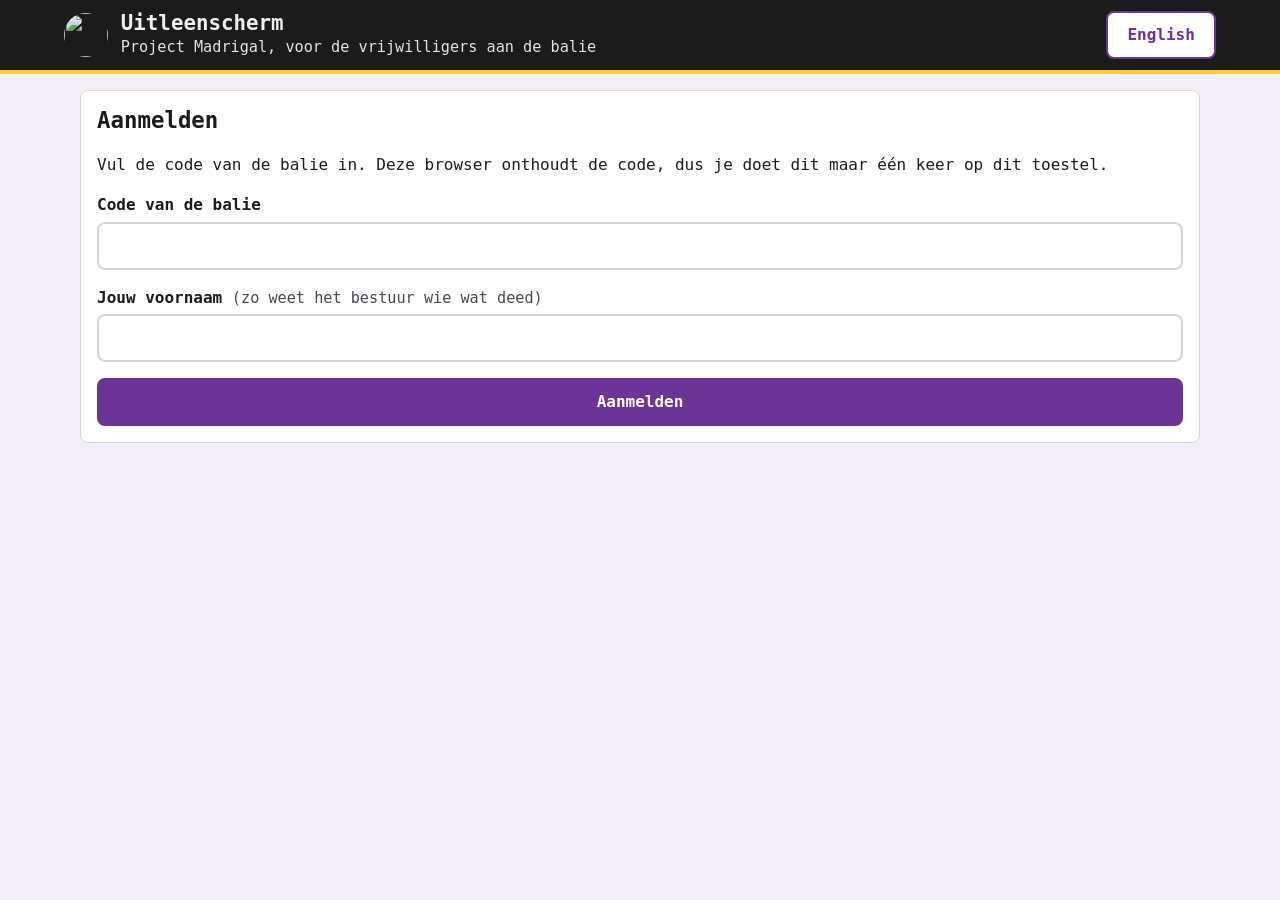
==== balie.html @ 5d0dc8f8 "Beveiliging: blokkering na te veel foute codes, beveiligingsregel (Content-Security-Policy) op elke " ====
<!doctype html>
<html lang="nl">
<head>
  <meta charset="utf-8">
  <!-- Beveiliging: enkel scripts van deze site, GoatCounter en de barcodescanner (jsDelivr). Zie README.md, B3, bij een nieuwe bron. -->
  <meta http-equiv="Content-Security-Policy" content="default-src 'self'; script-src 'self' https://gc.zgo.at https://cdn.jsdelivr.net; style-src 'self' 'unsafe-inline'; img-src 'self' https: data: blob:; font-src 'self'; connect-src 'self' data: https://script.google.com https://script.googleusercontent.com https://*.goatcounter.com https://www.googleapis.com https://openlibrary.org https://covers.openlibrary.org https://archive.org; frame-src https://www.openstreetmap.org; media-src 'self' blob:; worker-src 'self'; object-src 'none'; base-uri 'self'; form-action 'self'">
  <meta name="viewport" content="width=device-width, initial-scale=1">
  <meta name="robots" content="noindex">
  <title>Uitleenscherm · Project Madrigal</title>
  <meta name="robots" content="noindex">
  <meta name="theme-color" content="#1b1b1c">
  <link rel="manifest" href="manifest.json">
  <link rel="icon" href="icons/icoon.svg" type="image/svg+xml">
  <link rel="stylesheet" href="styles.css">
</head>
<body>
  <a class="overslaan" href="#inhoud">Ga naar de inhoud</a>
  <header class="kop">
    <div class="kop-binnen">
      <img class="logo" src="assets/logo.svg" alt="" width="44" height="44">
      <div>
        <h1>Uitleenscherm</h1>
        <p class="ondertitel">Project Madrigal, voor de vrijwilligers aan de balie</p>
      </div>
    </div>
  </header>

  <main id="inhoud" tabindex="-1">
    <!-- Aanmelden -->
    <section id="aanmelden" class="blok" hidden aria-labelledby="aanmelden-titel">
      <h2 id="aanmelden-titel">Aanmelden</h2>
      <p>Vul de code van de balie in. Deze browser onthoudt de code, dus je doet dit maar één keer op dit toestel.</p>
      <form id="aanmeldformulier" novalidate>
        <div class="veld">
          <label for="code">Code van de balie</label>
          <input type="password" id="code" autocomplete="off" required>
        </div>
        <div class="veld">
          <label for="wie">Jouw voornaam <span class="hulptekst">(zo weet het bestuur wie wat deed)</span></label>
          <input type="text" id="wie" autocomplete="given-name" maxlength="40" required>
        </div>
        <div id="aanmeld-melding" class="melding fout" role="alert" hidden></div>
        <button type="submit" class="knop breed">Aanmelden</button>
      </form>
    </section>

    <!-- Het uitleenscherm zelf -->
    <section id="app" hidden>
      <div class="bovenbalk">
        <p id="balie-info">Gegevens laden...</p>
        <div class="knoppen klein">
          <button type="button" class="knop tweede" id="vernieuw">Vernieuw</button>
          <button type="button" class="knop tweede" id="wissel">Andere vrijwilliger</button>
          <button type="button" class="knop tweede" id="afmelden">Afmelden</button>
        </div>
      </div>
      <div id="apart-lijst"></div>
      <div id="werkvlak"></div>
    </section>
  </main>

  <!-- Melding bij een overschreden grens -->
  <dialog id="grens-dialoog" aria-labelledby="grens-titel">
    <h2 id="grens-titel">Let op</h2>
    <ul id="grens-meldingen"></ul>
    <p>Wil je toch doorgaan? Schrijf dan kort waarom. Het bestuur ziet deze reden.</p>
    <div class="veld">
      <label for="grens-reden">Reden <span class="hulptekst">(verplicht)</span></label>
      <textarea id="grens-reden" maxlength="300"></textarea>
      <p id="grens-fout" class="melding fout" hidden>Vul een reden in om toch door te gaan.</p>
    </div>
    <div class="knoppen">
      <button type="button" class="knop tweede" id="grens-annuleren">Annuleren</button>
      <button type="button" class="knop" id="grens-doorgaan">Toch doorgaan</button>
    </div>
  </dialog>

  <script src="config.js"></script>
  <script src="api.js"></script>
  <script src="dom.js"></script>
  <script src="zoeken.js"></script>
  <script src="vertaal.js?v=14"></script>
  <script src="beheer.js?v=27"></script>
  <script src="vrijwilligers.js?v=5"></script>
  <script src="balie.js?v=10"></script>
</body>
</html>
---- styles.css ----
/*
 * styles.css
 * Vormgeving van de website, de catalogus, het uitleenscherm en het bestuursscherm,
 * in de huisstijl van Project Madrigal: geel, paars en donker, met Geist Mono.
 * Kleuren en lettertypes staan bovenaan als variabelen, voor de lichte en de
 * donkere modus. Wil je de stijl aanpassen? Begin hier.
 * Alle kleurcombinaties halen minstens WCAG AA (contrast 4,5:1 voor tekst).
 */
/* Geist (zonder schreef) voor lange teksten. Beide letters: SIL Open Font License, zie assets/fonts/OFL-Geist.txt. */
@font-face {
  font-family: "Geist";
  src: url("assets/fonts/Geist-Variable.woff2") format("woff2");
  font-weight: 100 900;
  font-display: swap;
}
@font-face {
  font-family: "Geist Mono";
  src: url("assets/fonts/GeistMono-Variable.ttf") format("truetype");
  font-weight: 100 900;
  font-display: swap;
}

:root {
  /* Huisstijl (zelfde in licht en donker) */
  --kleur-geel: #ffcd30;
  --kleur-paars: #6b3597;
  --kleur-paars-licht: #e7b0ff;
  --kleur-donker: #1b1b1c;
  --kleur-op-geel: #1b1b1c;
  --kleur-op-paars: #ffffff;
  --kleur-op-donker: #efeff1;

  /* Lichte modus */
  --kleur-achtergrond: #f3eef8; /* zacht lila, een tint van het Madrigal-paars */
  --kleur-sectie-donker: #1b1b1c; --kleur-sectie-lila: #fbfbfb;
  --kleur-geel-zacht: #fff1c2; --kleur-op-geel-zacht: #1b1b1c;
  --kleur-vlak: #ffffff;
  --kleur-tekst: #1b1b1c;
  --kleur-tekst-zacht: #4a4650;
  --kleur-rand: #d6d6d6;
  --kleur-accent: #6b3597;        /* paars, voor links en knoppen */
  --kleur-accent-donker: #471786;
  --kleur-accent-tekst: #ffffff;
  --kleur-focus: #9c59d1;

  /* Status: altijd samen met tekst, nooit enkel kleur */
  --kleur-ok: #1d6b38;            --kleur-ok-vlak: #e2f2e7;
  --kleur-let-op: #7a4f00;        --kleur-let-op-vlak: #fcefd3;
  --kleur-fout: #a1241a;          --kleur-fout-vlak: #fbe3df;
  --kleur-reservatie: #57368a;    --kleur-reservatie-vlak: #ece4f7;
  --kleur-neutraal: #4d4d4d;      --kleur-neutraal-vlak: #ececec;
  --kleur-aanrader: #5e4300;      --kleur-aanrader-vlak: #fff1c2;
  --kleur-lijst: #5a2c80;         --kleur-lijst-vlak: #efe2fa;
  --kleur-plaatshouder: linear-gradient(160deg, #e7b0ff, #c489dd);
  --kleur-plaatshouder-tekst: #2f0f52;

  /* Letters */
  --letter-tekst: "Geist Mono", ui-monospace, SFMono-Regular, Menlo, Consolas, monospace;
  --letter-kop: "Geist Mono", ui-monospace, SFMono-Regular, Menlo, Consolas, monospace;
  /* Lange teksten (beschrijvingen, nieuws, Over ons) lezen vlotter in een gewone letter. */
  --letter-lees: "Geist", system-ui, -apple-system, "Segoe UI", Roboto, sans-serif;
  --letter-grootte: 1rem;

  /* Maten */
  --ruimte: 1rem;
  --hoek: 8px;
  --knop-hoogte: 3rem;
  --breedte-max: 72rem;
  color-scheme: light;
}

/* Donkere modus: volgt het toestel, tenzij iemand zelf licht koos. */
@media (prefers-color-scheme: dark) {
  :root:not([data-theme="light"]) {
    --kleur-achtergrond: #221e29; --kleur-vlak: #2d2836; --kleur-sectie-donker: #111112; --kleur-sectie-lila: #2a2135; --kleur-geel-zacht: #3a3118; --kleur-op-geel-zacht: #efeff1; --kleur-tekst: #efeff1; --kleur-tekst-zacht: #c4c1cc;
    --kleur-rand: #45434a; --kleur-accent: #ffcd30; --kleur-accent-donker: #fdb416; --kleur-accent-tekst: #1b1b1c;
    --kleur-focus: #e7b0ff;
    --kleur-ok: #8fe0ad; --kleur-ok-vlak: #173322; --kleur-let-op: #ffd27a; --kleur-let-op-vlak: #3a2e10;
    --kleur-fout: #ffa59a; --kleur-fout-vlak: #401a16; --kleur-reservatie: #dcbcff; --kleur-reservatie-vlak: #2e2140;
    --kleur-neutraal: #d2d2d2; --kleur-neutraal-vlak: #333335; --kleur-aanrader: #ffd76a; --kleur-aanrader-vlak: #3a3010; --kleur-lijst: #e7b0ff; --kleur-lijst-vlak: #34243f;
    --kleur-plaatshouder: linear-gradient(160deg, #443c5a, #241f31); --kleur-plaatshouder-tekst: #e7b0ff;
    color-scheme: dark;
  }
}
:root[data-theme="dark"] {
  --kleur-achtergrond: #221e29; --kleur-vlak: #2d2836; --kleur-sectie-donker: #111112; --kleur-sectie-lila: #2a2135; --kleur-geel-zacht: #3a3118; --kleur-op-geel-zacht: #efeff1; --kleur-tekst: #efeff1; --kleur-tekst-zacht: #c4c1cc;
  --kleur-rand: #45434a; --kleur-accent: #ffcd30; --kleur-accent-donker: #fdb416; --kleur-accent-tekst: #1b1b1c;
  --kleur-focus: #e7b0ff;
  --kleur-ok: #8fe0ad; --kleur-ok-vlak: #173322; --kleur-let-op: #ffd27a; --kleur-let-op-vlak: #3a2e10;
  --kleur-fout: #ffa59a; --kleur-fout-vlak: #401a16; --kleur-reservatie: #dcbcff; --kleur-reservatie-vlak: #2e2140;
  --kleur-neutraal: #d2d2d2; --kleur-neutraal-vlak: #333335; --kleur-aanrader: #ffd76a; --kleur-aanrader-vlak: #3a3010; --kleur-lijst: #e7b0ff; --kleur-lijst-vlak: #34243f;
  --kleur-plaatshouder: linear-gradient(160deg, #443c5a, #241f31); --kleur-plaatshouder-tekst: #e7b0ff;
  color-scheme: dark;
}

*, *::before, *::after { box-sizing: border-box; }

html { -webkit-text-size-adjust: 100%; }

body {
  margin: 0;
  background: var(--kleur-achtergrond);
  color: var(--kleur-tekst);
  font-family: var(--letter-tekst);
  font-size: var(--letter-grootte);
  line-height: 1.5;
}

h1, h2, h3 { font-family: var(--letter-kop); line-height: 1.2; }
h1 { font-size: 1.6rem; margin: 0; }
h2 { font-size: 1.4rem; }
h3 { font-size: 1.1rem; margin: 0; }

a { color: var(--kleur-accent); }
a:hover { color: var(--kleur-accent-donker); }

:focus-visible { outline: 3px solid var(--kleur-focus); outline-offset: 2px; }

.verborgen {
  position: absolute !important; width: 1px; height: 1px; padding: 0; margin: -1px;
  overflow: hidden; clip: rect(0, 0, 0, 0); white-space: nowrap; border: 0;
}

.overslaan { position: absolute; left: -999px; top: 0; background: var(--kleur-vlak); padding: .5rem 1rem; z-index: 10; }
.overslaan:focus { left: 1rem; }

/* ---------- Kop en voet ---------- */

.kop {
  background: var(--kleur-donker);
  color: var(--kleur-op-donker);
  padding: .7rem var(--ruimte);
  border-bottom: 4px solid var(--kleur-geel);
}
.kop-binnen { max-width: var(--breedte-max); margin: 0 auto; display: flex; align-items: center; gap: .8rem; }
.kop-binnen .taal-knop { margin-left: auto; flex-shrink: 0; }
.kop a { color: inherit; text-decoration: none; }
.kop .logo { width: 2.75rem; height: 2.75rem; flex: none; display: block; border-radius: 50%; }
.kop h1 { font-size: 1.3rem; }
.kop .ondertitel { margin: 0; font-size: .95rem; opacity: .95; }

main { max-width: var(--breedte-max); margin: 0 auto; padding: var(--ruimte); }

.voet {
  max-width: var(--breedte-max); margin: 2rem auto 0; padding: var(--ruimte);
  border-top: 1px solid var(--kleur-rand); color: var(--kleur-tekst-zacht); font-size: .95rem;
}

/* ---------- Blokken ---------- */

.blok {
  background: var(--kleur-vlak);
  border: 1px solid var(--kleur-rand);
  border-radius: var(--hoek);
  padding: var(--ruimte);
  margin-bottom: var(--ruimte);
}
.blok > :first-child { margin-top: 0; }
.blok > :last-child { margin-bottom: 0; }

details > summary { cursor: pointer; font-weight: 600; min-height: 2.75rem; display: flex; align-items: center; }
details > summary::marker { color: var(--kleur-accent); }

.melding { padding: .8rem 1rem; border-radius: var(--hoek); margin: 0 0 var(--ruimte); border-left: 6px solid; }
.melding.info { background: var(--kleur-reservatie-vlak); border-color: var(--kleur-reservatie); }
.melding.fout { background: var(--kleur-fout-vlak); border-color: var(--kleur-fout); color: var(--kleur-fout); }
.melding.ok { background: var(--kleur-ok-vlak); border-color: var(--kleur-ok); }
.melding.let-op { background: var(--kleur-let-op-vlak); border-color: var(--kleur-let-op); }

/* ---------- Formulieren en knoppen ---------- */

label { font-weight: 600; display: block; margin-bottom: .3rem; }
.hulptekst { font-weight: normal; color: var(--kleur-tekst-zacht); font-size: .95rem; }
.met-regels { white-space: pre-line; }
.originele-titel { margin: .1rem 0 .3rem; color: var(--kleur-tekst-zacht); font-size: .95rem; }
.cursief { font-style: italic; }
input.kort { max-width: 5rem; }
.checklist .vinkje { min-height: 2.75rem; }
.welkom .knoppen { margin-top: .5rem; }
.meer-opties { margin-top: .5rem; }
/* Pagina Bereikbaarheid en toegankelijkheid */
.toegankelijkheid { max-width: 46rem; }
.toegankelijkheid h2 { margin-top: 2rem; }
.toegankelijkheid h2:first-child { margin-top: 0; }
.toegankelijkheid figure { margin: 1rem 0; }
.toegankelijkheid img { max-width: 100%; max-height: 30rem; width: auto; height: auto; border-radius: var(--hoek); display: block; }
.toegankelijkheid figcaption { color: var(--kleur-tekst-zacht); font-size: .9rem; margin-top: .4rem; }
.voorbije-events { margin-top: 1rem; }
/* Een event kort: een eigen kaartje met de datum op een regel en de titel vet eronder, open te klikken. */
.event-kort { background: var(--kleur-vlak); color: var(--kleur-tekst); border-radius: var(--hoek); padding: .5rem 1rem; margin-top: .75rem; }
.event-kort > summary { display: grid; grid-template-columns: 1fr auto; column-gap: .75rem; align-items: center; font-weight: normal; padding: .25rem 0; }
.event-kort-datum { grid-column: 1; color: var(--kleur-tekst-zacht); font-size: .9rem; }
.event-kort-titel { grid-column: 1; font-weight: 700; font-size: 1.05rem; }
.event-kort > .nieuwskaart { background: transparent; margin: .25rem -1.2rem -.5rem; }
.event-kort > .nieuwskaart h3 { display: none; } /* de titel staat al in de regel erboven */
/* Een + om open te klikken, een − als het open staat. */
.event-kort > summary::after { content: "+"; grid-column: 2; grid-row: 1 / span 2; font-weight: 700; font-size: 1.3em; }
.voorbije-events > summary::after { content: "+"; margin-left: auto; font-weight: 700; font-size: 1.2em; padding-left: .5rem; }
.event-kort[open] > summary::after, .voorbije-events[open] > summary::after { content: "−"; }
.voorbije-events > .kaarten { margin-top: .75rem; }
.meer-opties summary { cursor: pointer; min-height: 2.75rem; display: flex; align-items: center; }
.knop.gevaar { color: var(--kleur-fout); border-color: var(--kleur-fout); }
.briefje { border-left: .35rem solid var(--kleur-accent); }
.briefje-nieuw { margin-top: var(--ruimte); }
.briefje-nieuw summary { cursor: pointer; font-weight: 600; min-height: 2.75rem; display: flex; align-items: center; }

input[type="search"], input[type="text"], input[type="tel"], input[type="email"], input[type="number"], input[type="password"], input[type="date"], input[type="url"], select, textarea {
  width: 100%;
  min-height: var(--knop-hoogte);
  padding: .55rem .75rem;
  font: inherit;
  color: var(--kleur-tekst);
  background: var(--kleur-vlak);
  border: 2px solid var(--kleur-rand);
  border-radius: 8px;
}
input:focus, select:focus, textarea:focus { border-color: var(--kleur-focus); }
textarea { min-height: 6rem; }

.veld { margin-bottom: var(--ruimte); }

.vinkje { display: flex; align-items: flex-start; gap: .6rem; font-weight: normal; min-height: 2.75rem; padding-top: .4rem; }
.vinkje input { width: 1.5rem; height: 1.5rem; flex: none; margin: 0; accent-color: var(--kleur-accent); }

.keuzes { display: flex; flex-wrap: wrap; gap: .5rem; border: 0; padding: 0; margin: 0 0 var(--ruimte); }
.keuzes legend { font-weight: 600; margin-bottom: .3rem; padding: 0; }
.keuzes label {
  display: inline-flex; align-items: center; gap: .5rem; margin: 0;
  min-height: var(--knop-hoogte); padding: .4rem 1rem; border: 2px solid var(--kleur-rand);
  border-radius: 8px; background: var(--kleur-vlak); font-weight: 600; cursor: pointer;
}
.keuzes input { width: 1.3rem; height: 1.3rem; accent-color: var(--kleur-accent); }
.keuzes label:has(input:checked) { border-color: var(--kleur-accent); background: var(--kleur-aanrader-vlak); }

.knop {
  display: inline-flex; align-items: center; justify-content: center; gap: .5rem;
  min-height: var(--knop-hoogte); padding: .55rem 1.2rem;
  font: inherit; font-weight: 600; text-decoration: none; text-align: center;
  color: var(--kleur-accent-tekst); background: var(--kleur-accent);
  border: 2px solid var(--kleur-accent); border-radius: 8px; cursor: pointer;
}
.knop:hover { background: var(--kleur-accent-donker); color: var(--kleur-accent-tekst); }
.knop[disabled] { opacity: .55; cursor: not-allowed; }
.knop.tweede { background: var(--kleur-vlak); color: var(--kleur-accent); }
.knop.tweede:hover { background: var(--kleur-aanrader-vlak); color: var(--kleur-accent-donker); }
.knop.gevaar { background: var(--kleur-fout); border-color: var(--kleur-fout); }
/* Een tweede knop die iets wist: rode rand en rode tekst op het gewone vlak (anders paarse tekst op rood). */
.knop.tweede.gevaar { background: var(--kleur-vlak); color: var(--kleur-fout); border-color: var(--kleur-fout); }
.knop.tweede.gevaar:hover { background: var(--kleur-fout-vlak); color: var(--kleur-fout); }
.knop.breed { width: 100%; }
.knoppen { display: flex; flex-wrap: wrap; gap: .6rem; margin-top: var(--ruimte); }

/* ---------- Labels (status, aanrader, onderwerp) ---------- */

.labels { display: flex; flex-wrap: wrap; gap: .35rem; margin: .5rem 0 0; padding: 0; list-style: none; }
.label {
  display: inline-flex; align-items: center; gap: .3rem;
  padding: .15rem .55rem; border-radius: 999px; font-size: .9rem; font-weight: 600;
  border: 1px solid currentColor;
}
.label::before { font-weight: bold; }
.status-beschikbaar, .status-optijd { color: var(--kleur-ok); background: var(--kleur-ok-vlak); }
.status-beschikbaar::before, .status-optijd::before { content: "✓"; }
.status-uitgeleend, .status-binnenkort { color: var(--kleur-let-op); background: var(--kleur-let-op-vlak); }
.status-uitgeleend::before { content: "↗"; }
.status-binnenkort::before { content: "⏳"; }
.status-telaat { color: var(--kleur-fout); background: var(--kleur-fout-vlak); }
.status-telaat::before { content: "!"; }
.status-gereserveerd, .status-verlengd { color: var(--kleur-reservatie); background: var(--kleur-reservatie-vlak); }
.status-gereserveerd::before { content: "⧗"; }
.status-verlengd::before { content: "↻"; }
.status-gesloten { color: var(--kleur-tekst-zacht); background: var(--kleur-neutraal-vlak); }
.status-gesloten::before { content: "✕"; }
.status-anders { color: var(--kleur-let-op); background: var(--kleur-let-op-vlak); }
.status-anders::before { content: "≠"; }
/* Titels en auteurs nakijken: de woorden die verschillen. Onderlijnd én gekleurd, niet enkel kleur. */
mark { background: var(--kleur-let-op-vlak); color: var(--kleur-tekst); text-decoration: underline; text-underline-offset: 2px; }
.status-tip { color: var(--kleur-aanrader); background: var(--kleur-aanrader-vlak); }
.status-tip::before { content: "★"; }
.rooster-avond { border-left: 6px solid var(--kleur-paars); }
.rooster-avond.dicht { border-left-color: var(--kleur-rand); opacity: .85; }
.rooster-avond p { margin: .2rem 0; }
.status-niet_uitleenbaar { color: var(--kleur-neutraal); background: var(--kleur-neutraal-vlak); }
.status-niet_uitleenbaar::before { content: "–"; }
.label-aanrader { color: var(--kleur-aanrader); background: var(--kleur-aanrader-vlak); }
.label-aanrader::before { content: "★"; }
.label-gevoelig { color: var(--kleur-let-op); background: var(--kleur-let-op-vlak); }
.label-gevoelig::before { content: "⚠"; }
.status-verloren { color: var(--kleur-fout); background: var(--kleur-fout-vlak); }
.status-verloren::before { content: "?"; }
.label-leeslijst { color: var(--kleur-lijst); background: var(--kleur-lijst-vlak); }
.label-leeslijst::before { content: "☰"; }
.label-onderwerp { color: var(--kleur-tekst-zacht); background: var(--kleur-vlak); border-color: var(--kleur-rand); font-weight: normal; }
/* Categorieën en trefwoorden bij een boek, zoals op de oude website: een categorie in geel, een thema of trefwoord in paars. */
.label-onderwerp.categorie { color: #1B1B1C; background: #FFCD30; border-color: #FFCD30; }
.label-onderwerp.thema { color: #FFFFFF; background: #6B3597; border-color: #6B3597; }
/* De vaste thema's van de website (Fictie, Gender, ...): donker met geel, de derde kleur van de huisstijl. */
.label-onderwerp.vast { color: #FFCD30; background: #1B1B1C; border-color: #FFCD30; }
.label-trigger { color: var(--kleur-tekst); background: var(--kleur-let-op-vlak); border-color: var(--kleur-rand); font-weight: normal; }
.triggers summary { cursor: pointer; font-weight: bold; padding: 0.25rem 0; }
.triggers summary { list-style: none; }
.triggers summary::-webkit-details-marker { display: none; }
.triggers summary::before { content: "▸\00a0"; }
.triggers[open] summary::before { content: "▾\00a0"; }
.triggers summary:focus-visible { outline: 3px solid var(--kleur-focus); outline-offset: 2px; }
.triggers ul { margin-top: 0.5rem; }
.label-onderwerp.categorie:hover, .label-onderwerp.thema:hover, .label-onderwerp.vast:hover { text-decoration-thickness: 2px; }


/* ---------- Catalogus ---------- */

.zoekbalk { display: grid; gap: var(--ruimte); }
.zoekveld input { font-size: 1.15rem; }

.filterraster { display: grid; gap: .8rem; grid-template-columns: 1fr; margin-top: .6rem; }
.filterraster .veld { margin: 0; }

.lijstkop { display: flex; flex-wrap: wrap; gap: .6rem 1rem; align-items: end; justify-content: space-between; margin: var(--ruimte) 0; }
.lijstkop p { margin: 0; font-weight: 600; }
.lijstkop .veld { margin: 0; min-width: 12rem; }

.boekenlijst { list-style: none; margin: 0; padding: 0; display: grid; gap: .8rem; grid-template-columns: 1fr; }
.boek {
  position: relative; display: grid; grid-template-columns: 4.5rem 1fr; gap: .9rem;
  background: var(--kleur-vlak); border: 1px solid var(--kleur-rand); border-radius: var(--hoek); padding: .8rem;
}
.boek:hover { border-color: var(--kleur-accent); }
.boek:focus-within { outline: 3px solid var(--kleur-focus); outline-offset: 2px; }
.boek .boek-titel { font-size: 1.1rem; margin: 0; }
.boek .boek-titel a { text-decoration: none; color: var(--kleur-tekst); }
.boek .boek-titel a:focus-visible { outline: none; }
/* De hele kaart is klikbaar via de titellink. */
.boek .boek-titel a::after { content: ""; position: absolute; inset: 0; border-radius: var(--hoek); }
.boek .auteur { margin: .15rem 0 0; color: var(--kleur-tekst-zacht); }
.boek .meta { margin: .15rem 0 0; font-size: .92rem; color: var(--kleur-tekst-zacht); }

.cover {
  /* height: auto: de hoogte volgt uit de breedte (2:3), ook als de cover breder getoond wordt dan de width in de HTML (bv. Lees ook). */
  width: 100%; height: auto; aspect-ratio: 2 / 3; border-radius: 4px; object-fit: cover;
  background: var(--kleur-neutraal-vlak); display: block;
}
/* Tijdelijke cover voor een boek zonder foto (zie plaatshouder in dom.js).
   De tekst schaalt mee met de breedte van de cover (cqw), klein in de lijst en groot op de detailpagina. */
.plaatshouder {
  width: 100%; aspect-ratio: 2 / 3; border-radius: 4px; container-type: inline-size;
  position: relative; overflow: hidden;
  background: #6b3597; color: #fff; font-family: var(--letter-kop); outline: 1px solid rgba(128, 128, 128, .3); outline-offset: -1px;
}
/* cqw werkt pas binnen de container, dus de opmaak zit op dit binnenste vlak */
.ph-vlak {
  position: absolute; inset: 0;
  display: flex; flex-direction: column; justify-content: center; gap: 6cqw;
  padding: 14cqw 10cqw 20cqw 17cqw; text-align: left;
  /* rug van het boek: een donkere streep links */
  box-shadow: inset 7cqw 0 0 rgba(0, 0, 0, .18), inset 8cqw 0 0 rgba(255, 255, 255, .12);
}
.ph-vlak::before { content: ""; position: absolute; left: 17cqw; right: 10cqw; top: 9cqw; border-top: max(1px, 1.2cqw) solid currentColor; opacity: .6; }
.ph-titel {
  font-size: 10cqw; font-weight: 700; line-height: 1.15; overflow-wrap: break-word;
  display: -webkit-box; -webkit-box-orient: vertical; -webkit-line-clamp: 5; overflow: hidden;
}
.ph-auteur { font-size: 8cqw; line-height: 1.2; opacity: .85; display: -webkit-box; -webkit-box-orient: vertical; -webkit-line-clamp: 2; overflow: hidden; }
.ph-merk { position: absolute; left: 17cqw; right: 10cqw; bottom: 7cqw; font-size: 6.5cqw; letter-spacing: .08em; text-transform: uppercase; border-top: max(1px, .8cqw) solid currentColor; padding-top: 3cqw; }
.ph-kleur-0 { background: #6b3597; color: #fff; }
.ph-kleur-1 { background: #1b1b1c; color: #ffcd30; }
.ph-kleur-2 { background: #c9a3ea; color: #2f0f52; }
.ph-kleur-3 { background: #2a6f73; color: #fff; }
.ph-kleur-4 { background: #f4a6c6; color: #3b0a24; }
.ph-kleur-5 { background: #9c3d2e; color: #fff; }
.ph-kleur-6 { background: #e8e1d3; color: #1b1b1c; }
.plaatshouder.zine { background: var(--kleur-geel); color: var(--kleur-op-geel); }

.paginas { display: flex; flex-wrap: wrap; justify-content: center; align-items: center; gap: .4rem; margin: var(--ruimte) 0; }
.paginas ul { display: flex; flex-wrap: wrap; gap: .3rem; list-style: none; margin: 0; padding: 0; align-items: center; }
.paginas a, .pagina-stap { display: inline-grid; place-items: center; min-width: 2.75rem; min-height: 2.75rem; padding: 0 .6rem; border: 2px solid var(--kleur-rand); border-radius: var(--hoek); text-decoration: none; color: var(--kleur-accent); background: var(--kleur-vlak); }
.paginas a:hover { background: var(--kleur-aanrader-vlak); }
.paginas a[aria-current="page"] { background: var(--kleur-paars); border-color: var(--kleur-paars); color: var(--kleur-op-paars); font-weight: 700; }
.pagina-stap.uit { color: var(--kleur-tekst-zacht); opacity: .5; }
@media (max-width: 30rem) { .pagina-woord { display: none; } }

.laden { text-align: center; padding: 2rem 0; color: var(--kleur-tekst-zacht); }

/* Detailpagina */
.detail { display: grid; gap: var(--ruimte); grid-template-columns: 1fr; }
.detail .cover, .detail .plaatshouder { max-width: 9rem; }
@media (min-width: 40rem) { .detail .cover, .detail .plaatshouder { max-width: 12rem; } }
.detail h1 { margin: 0; font-size: 1.4rem; }
.detail h2.klein, h2.klein { font-size: 1.1rem; }
.detail .auteur { font-size: 1.15rem; margin: .3rem 0 0; color: var(--kleur-tekst-zacht); }
.gegevens { display: grid; grid-template-columns: max-content 1fr; gap: .3rem 1rem; margin: var(--ruimte) 0; }
.gegevens dt { font-weight: 600; }
.gegevens dd { margin: 0; }
.detail-nav { display: flex; flex-wrap: wrap; align-items: center; justify-content: space-between; gap: .5rem; }
.bladeren { display: flex; flex-wrap: wrap; align-items: center; gap: .5rem; margin-bottom: .5rem; }
.terug { display: inline-flex; align-items: center; min-height: 2.75rem; margin-bottom: .5rem; font-weight: 600; }
.beschikbaarheid { font-size: 1.05rem; }

/* ---------- Uitleenscherm en bestuur ---------- */

.menu-raster { display: grid; grid-template-columns: 1fr 1fr; gap: .7rem; }
.menu-raster .knop { min-height: 5rem; font-size: 1.1rem; flex-direction: column; }
.menu-raster .knop span[aria-hidden] { font-size: 1.6rem; line-height: 1; }

.kaartlijst { list-style: none; margin: 0; padding: 0; display: grid; gap: .6rem; }
.kaart {
  background: var(--kleur-vlak); border: 1px solid var(--kleur-rand); border-radius: var(--hoek); padding: .8rem;
}
.kaart h3 { font-size: 1.05rem; }
.kaart p { margin: .25rem 0 0; }
.kaart.telaat { border-left: 6px solid var(--kleur-fout); }
/* Verkoopscherm: boeken als kaarten zoals op de website (zie verkoop.js). */
.verkoopkaart .knoppen { margin-top: .5rem; }
.verkoopkaart .beschrijving-kort { margin-top: .5rem; font-size: .92rem; }
.verkoopkaart .beschrijving-kort summary { cursor: pointer; color: var(--kleur-tekst-zacht); list-style: none; }
.verkoopkaart .beschrijving-kort summary::-webkit-details-marker { display: none; }
.verkoopkaart .beschrijving-kort summary::before { content: "▸ "; }
.verkoopkaart .beschrijving-kort[open] summary::before { content: "▾ "; }
.verkoopkaart .beschrijving-kort p { margin: .3rem 0 0; }
.boek.uitverkocht { border-left: 6px solid var(--kleur-fout); }
.kaart.binnenkort { border-left: 6px solid var(--kleur-let-op); }
.kaart.optijd { border-left: 6px solid var(--kleur-ok); }

.keuzeknop {
  width: 100%; text-align: left; justify-content: flex-start; flex-direction: column; align-items: flex-start;
  background: var(--kleur-vlak); color: var(--kleur-tekst); border-color: var(--kleur-rand); font-weight: normal;
}
.keuzeknop strong { font-weight: 700; }
.keuzeknop:hover { background: var(--kleur-aanrader-vlak); color: var(--kleur-tekst); }
.keuzeknop[aria-pressed="true"] { border-color: var(--kleur-accent); background: var(--kleur-aanrader-vlak); box-shadow: inset 0 0 0 2px var(--kleur-accent); }
.keuzeknop[disabled] { opacity: .7; }

.stap { border-top: 1px solid var(--kleur-rand); padding-top: var(--ruimte); margin-top: var(--ruimte); }
.stap:first-of-type { border-top: 0; padding-top: 0; margin-top: 0; }
.stap h3 { margin-bottom: .5rem; }
.gekozen { background: var(--kleur-ok-vlak); border: 2px solid var(--kleur-ok); border-radius: 8px; padding: .6rem .8rem; }

.groot-resultaat {
  text-align: center; padding: 1.5rem 1rem; border-radius: var(--hoek);
  background: var(--kleur-ok-vlak); border: 3px solid var(--kleur-ok);
}
.groot-resultaat .groot { font-family: var(--letter-kop); font-size: 1.9rem; font-weight: bold; margin: .3rem 0; }
.apart-leggen {
  text-align: center; padding: 1.2rem 1rem; border-radius: var(--hoek); margin-top: var(--ruimte);
  background: var(--kleur-reservatie-vlak); border: 3px solid var(--kleur-reservatie); color: var(--kleur-reservatie);
}
.apart-leggen .groot { font-size: 1.5rem; font-weight: bold; margin: .2rem 0; }

dialog {
  border: 0; border-radius: var(--hoek); padding: 1.2rem; max-width: 34rem; width: calc(100% - 2rem);
  box-shadow: 0 10px 40px rgba(0, 0, 0, .35); color: var(--kleur-tekst); background: var(--kleur-vlak);
}
dialog.snel-bewerken { max-width: 40rem; max-height: 90vh; overflow: auto; }
dialog::backdrop { background: rgba(30, 20, 10, .55); }
dialog h2 { margin-top: 0; }

.tabel-wrap { overflow-x: auto; }
table { border-collapse: collapse; width: 100%; background: var(--kleur-vlak); }
th, td { text-align: left; padding: .45rem .6rem; border-bottom: 1px solid var(--kleur-rand); vertical-align: top; }
th { font-weight: 700; }
td.getal, th.getal { text-align: right; }
.balk { display: inline-block; height: .8rem; background: var(--kleur-accent); border-radius: 3px; vertical-align: middle; margin-right: .4rem; }

.sectienav { display: grid; gap: .6rem; margin-bottom: var(--ruimte); }
.navgroep { display: grid; grid-template-columns: 7rem 1fr; gap: .4rem; align-items: start; padding-bottom: .6rem; border-bottom: 1px solid var(--kleur-rand); }
.navgroep:last-child { border-bottom: 0; padding-bottom: 0; }
.navgroep-kop { font-weight: 700; padding-top: .55rem; color: var(--kleur-tekst-zacht); text-transform: uppercase; font-size: .8rem; letter-spacing: .05em; }
.navgroep-knoppen { display: flex; flex-wrap: wrap; gap: .4rem; }
@media (max-width: 34rem) { .navgroep { grid-template-columns: 1fr; } .navgroep-kop { padding-top: 0; } }
.sectienav .knop { min-height: 2.6rem; padding: .3rem .8rem; font-size: .95rem; }
/* Op een gsm: één keuzelijst in plaats van alle knoppen van het menu. */
.sectiekeuze { display: none; margin: 0; }
@media (max-width: 40rem) {
  .sectiekeuze { display: block; }
  .sectienav .navgroep { display: none; }
}
/* Kleine covers in de lijsten van het bestuursscherm. */
.keuzeknop.met-mini { flex-direction: row; align-items: center; gap: .7rem; }
.mini-tekst { display: flex; flex-direction: column; align-items: flex-start; min-width: 0; }
.mini-cover { flex: none; width: 2.4rem; aspect-ratio: 2 / 3; border-radius: .2rem; background: var(--kleur-rand); overflow: hidden; }
.mini-cover img { width: 100%; height: 100%; object-fit: cover; display: block; }
.vinkje .mini-cover { width: 2rem; }
/* Vandaag en Logboek. */
.vandaag-getal { font-size: 1.5rem; }
.logboek { list-style: none; margin: 0 0 1rem; padding: 0; }
.logboek li { padding: .5rem 0; border-bottom: 1px solid var(--kleur-rand); overflow-wrap: anywhere; }
.logboek-tijd { font-variant-numeric: tabular-nums; color: var(--kleur-tekst-zacht); }

/* Aangemeld als ... met Vernieuw en Afmelden: een eigen balk, duidelijk los van de onderdelen eronder. */
.bovenbalk {
  display: flex; flex-wrap: wrap; gap: .5rem 1rem; align-items: center; justify-content: space-between;
  margin-bottom: calc(var(--ruimte) * 1.5); padding: .6rem .9rem;
  background: var(--kleur-vlak); border: 1px solid var(--kleur-rand); border-left: 6px solid var(--kleur-paars); border-radius: var(--hoek);
}
.bovenbalk p { margin: 0; }
.knoppen.klein { margin: 0; gap: .4rem; }
.knoppen.klein .knop { min-height: 2.6rem; padding: .3rem .8rem; font-size: .95rem; }

/* ---------- Website: kop en menu ---------- */

[data-taal] { display: none; }
html[lang="nl"] [data-taal="nl"], html[lang="en"] [data-taal="en"] { display: revert; }

.site-kop { background: var(--kleur-donker); color: var(--kleur-op-donker); position: sticky; top: 0; z-index: 20; }
.site-kop-binnen { max-width: var(--breedte-max); margin: 0 auto; padding: .5rem var(--ruimte); display: flex; align-items: center; flex-wrap: wrap; gap: .5rem 1rem; }
.merk { display: inline-flex; align-items: center; gap: .6rem; color: var(--kleur-op-donker); text-decoration: none; font-weight: 600; min-height: 3rem; }
.merk:hover { color: var(--kleur-geel); }
.merk img { width: 2.75rem; height: 2.75rem; border-radius: 50%; }
.merk-naam { background: #efeff1; color: #1b1b1c; padding: .1rem .5rem; transform: rotate(-2deg); box-shadow: 2px 2px 0 rgba(0, 0, 0, .4); }
.menuknop, .ikoonknop {
  display: inline-flex; align-items: center; justify-content: center; gap: .35rem;
  min-width: 3rem; min-height: 3rem; padding: .3rem .6rem; border: 0; border-radius: 8px;
  background: transparent; color: var(--kleur-op-donker); font: inherit; cursor: pointer;
}
.menuknop { margin-left: auto; color: var(--kleur-geel); }
.menuknop:hover, .ikoonknop:hover { background: rgba(255, 255, 255, .08); }
.menuknop svg, .ikoonknop svg { width: 1.5rem; height: 1.5rem; fill: none; stroke: currentColor; stroke-width: 2; stroke-linecap: round; stroke-linejoin: round; }
.hoofdmenu { display: none; width: 100%; }
.menu-open .hoofdmenu { display: block; }
.hoofdmenu ul { list-style: none; margin: 0; padding: 0; }
.hoofdmenu a {
  display: block; padding: .8rem .4rem; color: #c4c1cc; text-decoration: none;
  border-bottom: 1px solid #333335;
}
.hoofdmenu a:hover { color: var(--kleur-geel); }
.hoofdmenu a[aria-current="page"] { color: #ffffff; box-shadow: inset 4px 0 0 #9c59d1; padding-left: .8rem; }
.kopknoppen { display: flex; gap: .3rem; padding: .5rem 0; }

/* ---------- Website: secties ---------- */

.sectie { padding: 2.5rem var(--ruimte); }
.sectie > .binnen { max-width: 60rem; margin: 0 auto; }
.sectie h2 { margin-top: 0; font-size: 1.6rem; }
.sectie-paars { background: var(--kleur-paars); color: var(--kleur-op-paars); }
.sectie-geel { background: var(--kleur-geel-zacht); color: var(--kleur-op-geel-zacht); }
.sectie-donker { background: var(--kleur-sectie-donker); color: var(--kleur-op-donker); }
.sectie-lila { background: var(--kleur-sectie-lila); color: var(--kleur-tekst); }
/* Elke sectie is een volledig blok in een eigen kleur, zoals op de oude site:
   paars, donker, geel, licht, donker. */
.sectie-aanraders { background: var(--kleur-geel); color: var(--kleur-op-geel); }
.sectie-paars a, .sectie-donker a { color: var(--kleur-geel); }
.sectie-geel a { color: var(--kleur-op-geel-zacht); }
.sectie a.knop:not(.tweede) { color: var(--kleur-accent-tekst); }
.sectie-geel .knop.tweede { background: transparent; color: var(--kleur-op-geel-zacht); border-color: var(--kleur-op-geel-zacht); }
.sectie-licht { background: var(--kleur-achtergrond); }
main.website { max-width: none; padding: 0; }

.hero { text-align: center; padding: 3.5rem var(--ruimte); }
.hero-tekst { font-size: clamp(1.6rem, 6vw, 2.4rem); font-weight: 300; margin: 0 0 1.2rem; min-height: 1.3em; }
.hero-woord { font-weight: 700; }
.hero-woord::after { content: "|"; font-weight: 300; margin-left: .05em; animation: knipper 1s steps(1) infinite; }
@keyframes knipper { 50% { opacity: 0; } }
.hero-zoek { max-width: 32rem; margin: 0 auto; display: flex; gap: .4rem; }
.hero-zoek input { flex: 1; border: 0; background: #efeff1; color: #1b1b1c; }
.hero-zoek input::placeholder { color: #5b5858; }
.hero-zoek .knop { background: var(--kleur-geel); color: var(--kleur-op-geel); border-color: var(--kleur-geel); }

/* Kaarten staan in het midden: één bericht staat dus niet alleen links. */
.kaarten { display: flex; flex-wrap: wrap; justify-content: center; gap: 1rem; }
.kaarten > * { flex: 1 1 100%; max-width: 30rem; }
.kaarten > p { text-align: center; max-width: none; }
#nieuws-titel, #agenda-titel, #aanraders-titel, #faq-titel { text-align: center; }
/* Nieuws en agenda: twee kolommen op een groot scherm. Is er geen nieuws, dan neemt de agenda de hele breedte. */
.binnen.naast-elkaar { max-width: 72rem; display: grid; gap: 1.5rem; grid-template-columns: 1fr; align-items: start; }
.naast-elkaar .kaarten > * { max-width: none; }
.naast-elkaar .kolom { padding: 1.2rem; border-radius: var(--hoek); }
.kolom-geel { background: var(--kleur-geel-zacht); color: var(--kleur-op-geel-zacht); border: 2px solid var(--kleur-geel); }
.nieuwskaart { background: var(--kleur-vlak); color: var(--kleur-tekst); border-radius: var(--hoek); overflow: hidden; }
.nieuwskaart img { width: 100%; max-height: 22rem; object-fit: cover; display: block; }
.nieuwskaart .inhoud { padding: 1rem 1.2rem; }
.nieuwskaart h3 { font-size: 1.2rem; margin: 0 0 .3rem; }
.nieuwskaart .datum { color: var(--kleur-tekst-zacht); font-size: .9rem; margin: 0 0 .6rem; }
.nieuwskaart a { color: var(--kleur-accent); }
.tekstblok p, .detail .beschrijving { white-space: pre-line; }
.lees p, .tekstblok, .detail .beschrijving, #intro p { font-family: var(--letter-lees); font-size: 1.05rem; line-height: 1.65; }
.lees .knop { font-family: var(--letter-kop); font-size: 1rem; }

.aanraders { display: grid; gap: 1rem; grid-template-columns: repeat(auto-fill, minmax(9rem, 1fr)); list-style: none; margin: 0; padding: 0; }
.aanrader a { display: block; color: inherit; text-decoration: none; }
.aanrader a:hover .aanrader-titel { text-decoration: underline; }
.aanrader .cover, .aanrader .plaatshouder { box-shadow: 0 4px 12px rgba(0, 0, 0, .25); }
.aanrader-titel { display: block; font-weight: 700; margin-top: .5rem; font-size: .95rem; }
.aanrader-auteur { display: block; font-size: .85rem; }
.aanradergroep + .aanradergroep { margin-top: 2rem; }
.meer { margin: 1rem 0 0; font-weight: 700; }
.meer a::after { content: " →"; }
.knop.klein { min-height: 2.4rem; padding: .3rem .8rem; font-size: .9rem; }
.aanradergroep h3 { font-size: 1.15rem; margin: 0 0 .8rem; }
.aanradergroep h3.met-ster::before { content: "★ "; }
/* Wie het boek aanraadt: een opvallend label, ook op de gele achtergrond. */
.aanrader-label { display: inline-block; margin-top: .55rem; padding: .2rem .5rem; border-radius: .4rem; background: var(--kleur-paars); color: #fff; font-size: .8rem; font-weight: 700; line-height: 1.3; }
.aanrader-label::before { content: "★ "; }
.aanrader-label.nieuw { background: var(--kleur-donker, #1b1b1c); color: var(--kleur-geel, #ffcd30); }
.aanrader-label.nieuw::before { content: "✦ "; }

.faq details { border-bottom: 1px solid var(--kleur-rand); padding: .4rem 0; }
.faq summary { font-weight: 600; }
.faq details > div { padding: .3rem 0 .8rem; }

.contact { display: grid; gap: 1.5rem; grid-template-columns: 1fr; }
.contact iframe { width: 100%; min-height: 18rem; border: 0; border-radius: var(--hoek); }
.contact dl { margin: 0; }
.contact dt { font-weight: 700; margin-top: .8rem; }
.contact dd { margin: 0; }

.team { display: grid; gap: 1rem; grid-template-columns: repeat(auto-fill, minmax(11rem, 1fr)); list-style: none; padding: 0; }
.team li { background: var(--kleur-vlak); border: 1px solid var(--kleur-rand); border-radius: var(--hoek); padding: 1rem; text-align: center; }
.team img { width: 100%; aspect-ratio: 4 / 5; object-fit: cover; border-radius: 4px; display: block; }
.team .geen-foto { width: 100%; aspect-ratio: 4 / 5; border-radius: 4px; background: var(--kleur-plaatshouder); display: grid; place-items: center; color: var(--kleur-plaatshouder-tekst); font-size: 2.4rem; font-weight: 700; }
.team .naam { display: block; font-size: 1.2rem; margin-top: .6rem; }
.team .vnw { display: inline-block; background: var(--kleur-donker); color: var(--kleur-op-donker); padding: 0 .4rem; font-size: .85rem; }
/* Een cover kiezen en bijsnijden (dom.js, coverUitFoto): zo ziet de cover er ook uit op de website. */
.cover-voorbeeld { display: block; width: 10rem; aspect-ratio: 2 / 3; object-fit: cover; border-radius: 4px; border: 1px solid var(--kleur-rand); margin-top: .5rem; background: var(--kleur-neutraal-vlak); }
.cover-bijsnijder input[type="range"] { width: 100%; max-width: 20rem; accent-color: var(--kleur-accent); }
.team .rol { display: block; font-size: .9rem; color: var(--kleur-tekst-zacht); }
.duo { display: grid; gap: 1rem; grid-template-columns: 1fr; }
.duo figure { margin: 0; }
.duo img { width: 100%; display: block; border-radius: 4px; }
.duo figcaption { font-size: .85rem; color: var(--kleur-tekst-zacht); margin-top: .3rem; }
.paginakop { padding: 2rem var(--ruimte) 1rem; max-width: var(--breedte-max); margin: 0 auto; }
.paginakop h1 { font-size: clamp(1.6rem, 5vw, 2.2rem); margin: 0 0 .4rem; }

.site-voet { background: var(--kleur-paars); color: var(--kleur-op-paars); margin-top: 0; }
.site-voet-binnen { max-width: var(--breedte-max); margin: 0 auto; padding: 2rem var(--ruimte); }
.site-voet a { color: var(--kleur-geel); }
.site-voet p { margin: .3rem 0; }
.sociaal { display: inline-flex; align-items: center; gap: .5rem; min-height: 2.75rem; margin-top: .6rem; padding: .3rem 1rem .3rem .6rem; border: 2px solid var(--kleur-geel); border-radius: 999px; font-weight: 700; text-decoration: none; }
.sociaal:hover, .sociaal:focus-visible { background: var(--kleur-geel); color: var(--kleur-op-geel) !important; }
.sociaal svg { width: 1.4rem; height: 1.4rem; fill: none; stroke: currentColor; stroke-width: 2; stroke-linecap: round; stroke-linejoin: round; }

/* ---------- Grotere schermen ---------- */

@media (min-width: 40rem) {
  .kaarten > article { flex-basis: calc(50% - .5rem); }
  .naast-elkaar .kaarten > article { flex-basis: 100%; }
  .contact { grid-template-columns: 1fr 1fr; }
  .duo { grid-template-columns: 1fr 1fr; }
  .filterraster { grid-template-columns: repeat(2, 1fr); }
  .boekenlijst { grid-template-columns: repeat(2, 1fr); }
  .menu-raster { grid-template-columns: repeat(3, 1fr); }
  .detail { grid-template-columns: 12rem 1fr; }
}
@media (min-width: 66rem) {
  .menuknop { display: none; }
  /* Logo links, menu in het midden van de pagina, taal en donkere modus rechts. */
  .site-kop-binnen { display: grid; grid-template-columns: 1fr auto 1fr; }
  .hoofdmenu { display: grid !important; grid-column: 2 / 4; grid-template-columns: subgrid; width: auto; align-items: center; gap: 1rem; }
  .hoofdmenu ul { display: flex; justify-content: center; }
  .kopknoppen { justify-self: end; }
  .hoofdmenu a { border: 0; padding: 1rem 1rem; }
  .hoofdmenu a[aria-current="page"] { box-shadow: inset 0 -4px 0 #9c59d1; padding-left: 1rem; }
  .kopknoppen { padding: 0; }
}
@media (min-width: 64rem) {
  .binnen.naast-elkaar { grid-template-columns: repeat(auto-fit, minmax(0, 1fr)); }
  .filterraster { grid-template-columns: repeat(4, 1fr); }
  .boekenlijst { grid-template-columns: repeat(3, 1fr); }
}

@media (prefers-reduced-motion: reduce) {
  .hero-woord::after { animation: none; }
  * { transition: none !important; animation: none !important; scroll-behavior: auto !important; }
}

/* ---------- Afdrukken ---------- */

@media print {
  .kop, .voet, .site-kop, .site-voet, .geen-print { display: none !important; }
  body { background: #fff; font-size: 11pt; }
  .blok { border: 0; padding: 0; }
}

/* ---------- Formulieren in het bestuursscherm ---------- */

fieldset.blok { min-width: 0; margin: 0 0 var(--ruimte); }
fieldset.blok > legend { font-weight: 700; padding: 0 .3rem; }

/* ---------- Leeslijsten en Lees ook ---------- */
.leeslijsten { list-style: none; margin: 0; padding: 0; display: grid; gap: 1rem; grid-template-columns: repeat(auto-fill, minmax(16rem, 1fr)); }
.leeslijst h2 { margin-top: 0; }
.leeslijst-covers { display: flex; gap: .5rem; margin: .8rem 0; }
.leeslijst-covers .cover, .leeslijst-covers .plaatshouder { width: 4.5rem; height: 6.75rem; object-fit: cover; flex: none; }
.leeslijst-kop { border-left: 6px solid var(--kleur-lijst); }
.leeslijst-kop h2 { margin: .2rem 0 .5rem; }
.lees-ook { margin-top: 1.5rem; }
.lees-ook h2 { margin-top: 0; }
.vinklijst { list-style: none; margin: 0 0 1rem; padding: 0; }
.vinklijst li { border-bottom: 1px solid var(--kleur-rand); }
.knoppen.plakkend { position: sticky; bottom: 0; background: var(--kleur-vlak); padding: .6rem 0; margin: 0; z-index: 2; }
.groot-getal { margin: .5rem 0 0; }
.groot-getal strong { font-size: 2rem; }
.pf-volledig { text-align: center; margin-top: 1.5rem; }

/* ISBN scannen en het overzicht van een boek (bestuursscherm). */
.scan-dialoog { width: min(32rem, calc(100vw - 2rem)); }
.scan-video { width: 100%; max-height: 55vh; background: #000; border-radius: .4rem; display: block; }
.boek-overzicht summary { cursor: pointer; font-weight: 700; }
.boek-overzicht h3 { margin: 1rem 0 .3rem; font-size: 1rem; }

/* Bestuursscherm: grotere letters, uitleg per onderdeel, afdrukken van een lijst. */
html.groot-lettertype { font-size: 118.75%; }
.hulp { margin: 0 0 var(--ruimte); padding: .6rem .9rem; border: 1px solid var(--kleur-rand); border-radius: .4rem; background: var(--kleur-vlak); }
.hulp summary { cursor: pointer; font-weight: 700; }
.hulp p { margin: .5rem 0 0; }
.afdruk { display: none; }
@media print {
  body.druk-lijst > *:not(#afdruk) { display: none !important; }
  body.druk-lijst #afdruk { display: block; color: #000; background: #fff; }
  #afdruk table { width: 100%; border-collapse: collapse; font-size: 10pt; }
  #afdruk th, #afdruk td { border-bottom: 1px solid #999; padding: 3pt 4pt; text-align: left; }
}

/* Uitleenscherm: de knop terug naar het menu, in het midden. */
.knoppen.midden { justify-content: center; }
.menu-knop { min-width: min(100%, 18rem); font-size: 1.05rem; }
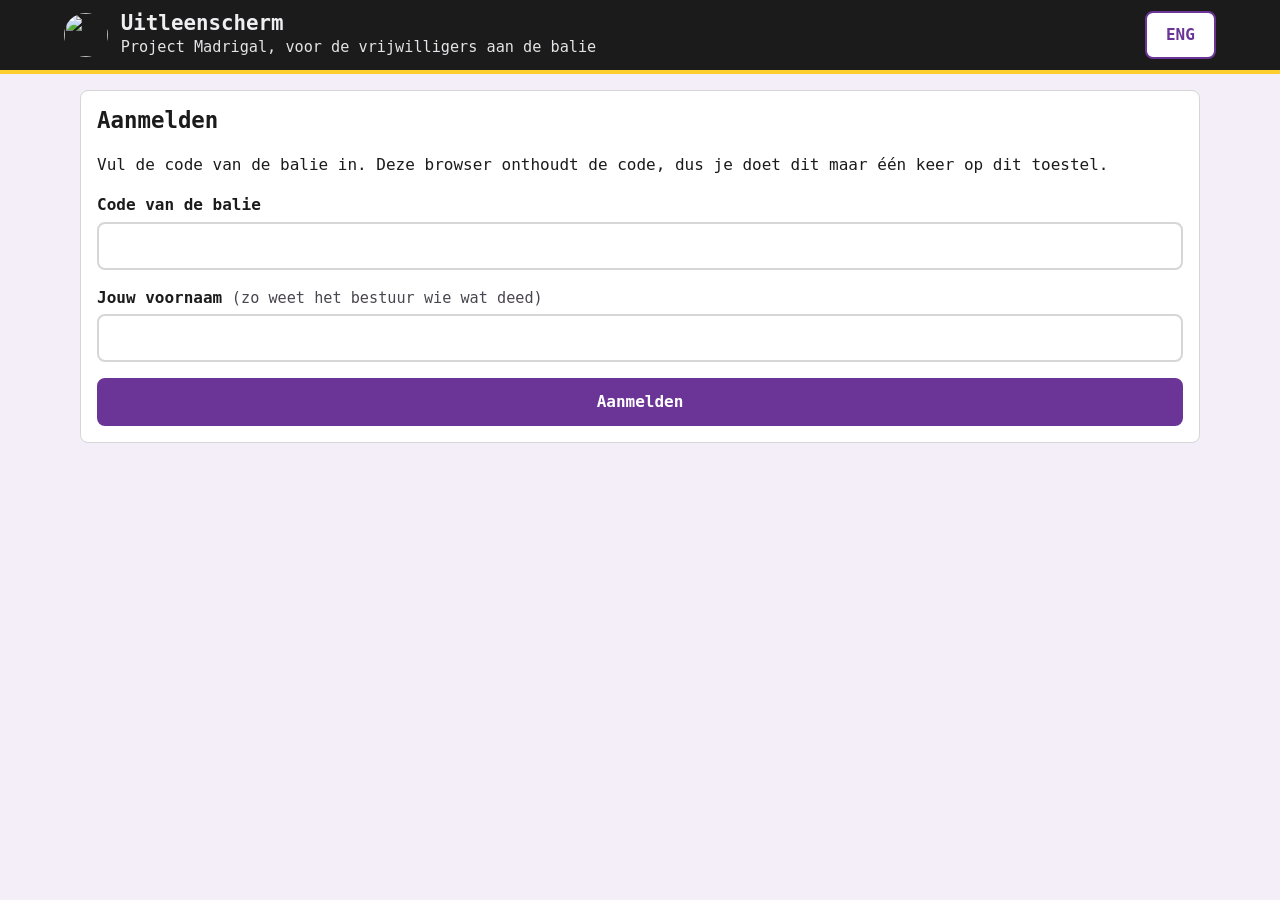
==== commit 01db45db: "Bestuursscherm: thema's, categorieën en trefwoorden aanpassen, kort formulier voor een nieuw boek, f" ====
--- a/balie.html
+++ b/balie.html
@@ -77,11 +77,11 @@
 
   <script src="config.js"></script>
   <script src="api.js"></script>
-  <script src="dom.js"></script>
+  <script src="dom.js?v=2"></script>
   <script src="zoeken.js"></script>
-  <script src="vertaal.js?v=14"></script>
+  <script src="vertaal.js?v=16"></script>
   <script src="beheer.js?v=27"></script>
-  <script src="vrijwilligers.js?v=5"></script>
+  <script src="vrijwilligers.js?v=6"></script>
   <script src="balie.js?v=10"></script>
 </body>
 </html>
--- a/styles.css
+++ b/styles.css
@@ -712,3 +712,35 @@
 /* Uitleenscherm: de knop terug naar het menu, in het midden. */
 .knoppen.midden { justify-content: center; }
 .menu-knop { min-width: min(100%, 18rem); font-size: 1.05rem; }
+
+/* ---------- Bestuurs- en vrijwilligersscherm: icoontjes in de kop (donkere modus, grotere letters) ---------- */
+.kop-binnen:has(.kop-ikonen) { flex-wrap: wrap; }
+.kop-binnen:has(.kop-ikonen) > div:not(.kop-ikonen) { flex: 1 1 13rem; min-width: 0; }
+.kop-ikonen { margin-left: auto; display: flex; gap: .3rem; flex-shrink: 0; }
+.kop-ikonen ~ .taal-knop { margin-left: 0; }
+.kop-ikonen .ikoonknop { border: 2px solid transparent; }
+.kop-ikonen .ikoonknop[aria-pressed="true"] { background: var(--kleur-geel); color: var(--kleur-op-geel); }
+.kop-ikonen .ikoonknop:focus-visible { outline: 3px solid var(--kleur-geel); outline-offset: 2px; }
+.ikoon-letters { font-weight: 700; line-height: 1; font-size: .85rem; }
+.ikoon-letters span { font-size: 1.35rem; margin-left: .05rem; }
+
+/* ---------- Titels en auteurs nakijken: de cover naast de titel ---------- */
+.tc-boek { display: flex; gap: 1rem; align-items: flex-start; margin: .5rem 0 1rem; }
+.tc-boek h3 { margin-top: 0; }
+.tc-cover { flex: none; width: 7rem; aspect-ratio: 2 / 3; border-radius: .3rem; background: var(--kleur-rand); overflow: hidden; display: flex; align-items: center; justify-content: center; text-align: center; padding: .3rem; }
+.tc-cover img { width: calc(100% + .6rem); height: calc(100% + .6rem); margin: -.3rem; object-fit: cover; display: block; }
+@media (max-width: 30rem) { .tc-cover { width: 5rem; } }
+
+/* Formulier van een boek: lijsten als vinkjes of labels (bestuur-beheer.js, lijstVeld). */
+.vinklijst.kolommen { columns: 2 14rem; column-gap: 1.5rem; }
+.vinklijst.kolommen li { break-inside: avoid; }
+.lijstveld-labels { margin: .25rem 0 .5rem; }
+.lijstveld-label { display: inline-flex; align-items: center; gap: .35rem; font-weight: normal; }
+.lijstveld-weg { border: 0; background: transparent; color: inherit; font: inherit; font-weight: bold; cursor: pointer; padding: 0 .25rem; min-width: 1.75rem; min-height: 1.75rem; line-height: 1; }
+.lijstveld-weg:hover { color: var(--kleur-fout); }
+.lijstveld-weg:focus-visible { outline: 3px solid var(--kleur-focus); outline-offset: 1px; }
+.lijstveld-toevoegen { display: flex; flex-wrap: wrap; gap: .5rem; align-items: center; }
+.lijstveld-toevoegen input { flex: 1 1 14rem; }
+details.meer-gegevens > summary { cursor: pointer; font-weight: bold; padding: .5rem 0; }
+details.meer-gegevens > summary:focus-visible { outline: 3px solid var(--kleur-focus); outline-offset: 2px; }
+.snel-bewerken .sb-kopje { margin: 1.25rem 0 .5rem; font-size: 1.05rem; }
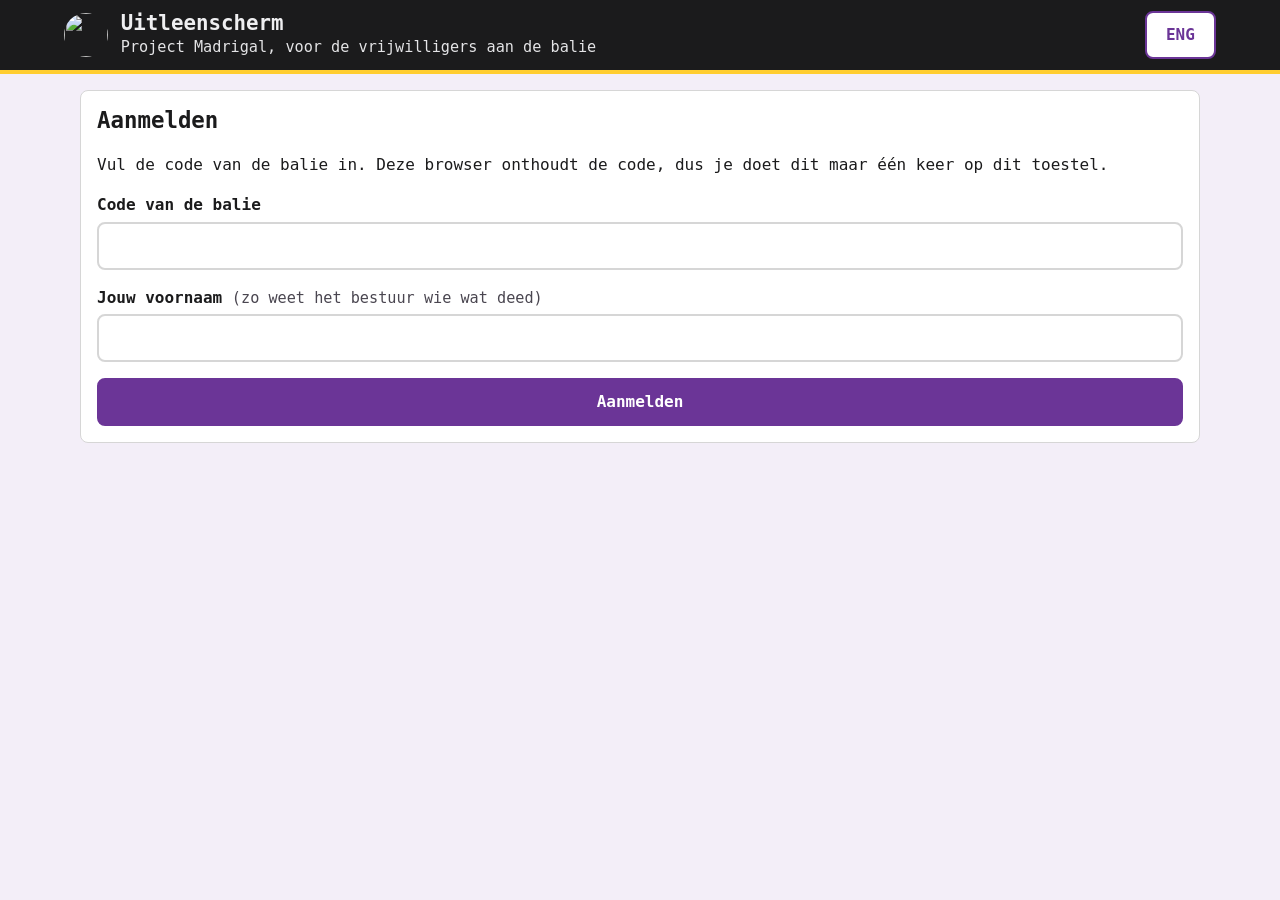
==== commit 5931d609: "Formulier: thema's en meer over het boek meteen zichtbaar, keuzelijsten voor taal en uitvoering, sel" ====
--- a/balie.html
+++ b/balie.html
@@ -77,7 +77,7 @@
 
   <script src="config.js"></script>
   <script src="api.js"></script>
-  <script src="dom.js?v=2"></script>
+  <script src="dom.js?v=3"></script>
   <script src="zoeken.js"></script>
   <script src="vertaal.js?v=16"></script>
   <script src="beheer.js?v=27"></script>
--- a/styles.css
+++ b/styles.css
@@ -740,7 +740,7 @@
 .lijstveld-weg:hover { color: var(--kleur-fout); }
 .lijstveld-weg:focus-visible { outline: 3px solid var(--kleur-focus); outline-offset: 1px; }
 .lijstveld-toevoegen { display: flex; flex-wrap: wrap; gap: .5rem; align-items: center; }
-.lijstveld-toevoegen input { flex: 1 1 14rem; }
+.lijstveld-toevoegen input, .lijstveld-toevoegen select { flex: 1 1 14rem; }
 details.meer-gegevens > summary { cursor: pointer; font-weight: bold; padding: .5rem 0; }
 details.meer-gegevens > summary:focus-visible { outline: 3px solid var(--kleur-focus); outline-offset: 2px; }
 .snel-bewerken .sb-kopje { margin: 1.25rem 0 .5rem; font-size: 1.05rem; }
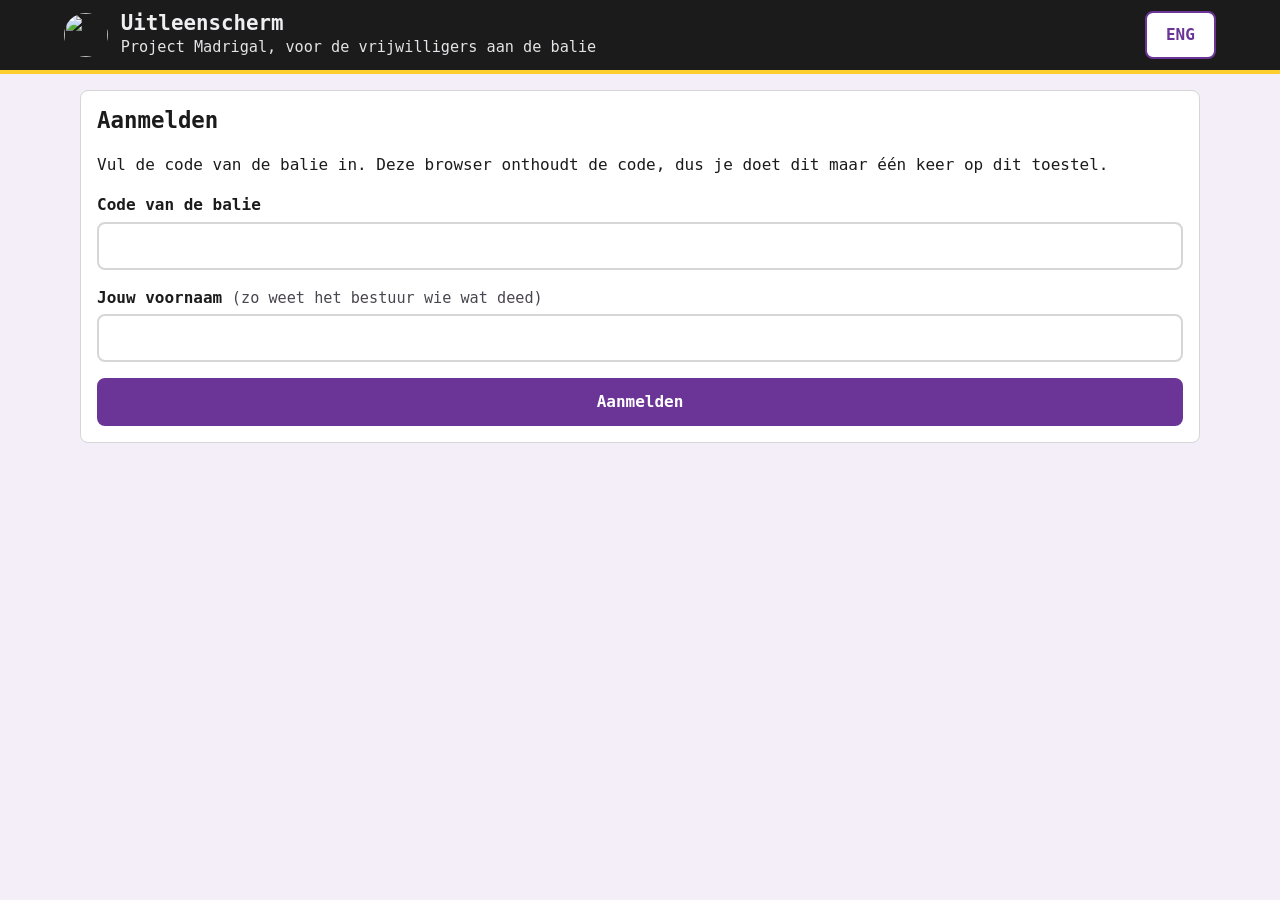
==== commit 78d33d2a: "Auteursnamen: gekozen naam in de plaats van een vroegere naam, pseudoniemen vindbaar onder de echte " ====
--- a/balie.html
+++ b/balie.html
@@ -78,7 +78,7 @@
   <script src="config.js"></script>
   <script src="api.js"></script>
   <script src="dom.js?v=3"></script>
-  <script src="zoeken.js"></script>
+  <script src="zoeken.js?v=4"></script>
   <script src="vertaal.js?v=16"></script>
   <script src="beheer.js?v=27"></script>
   <script src="vrijwilligers.js?v=6"></script>
--- a/styles.css
+++ b/styles.css
@@ -707,6 +707,15 @@
   body.druk-lijst #afdruk { display: block; color: #000; background: #fff; }
   #afdruk table { width: 100%; border-collapse: collapse; font-size: 10pt; }
   #afdruk th, #afdruk td { border-bottom: 1px solid #999; padding: 3pt 4pt; text-align: left; }
+  /* Lijst voor kopers (verkoop.js) */
+  #afdruk.kopers { font-size: 10pt; }
+  #afdruk.kopers h1 { font-size: 16pt; margin: 0 0 4pt; }
+  #afdruk .koper-boek { break-inside: avoid; border-bottom: 1px solid #999; padding: 6pt 0; }
+  #afdruk .koper-boek h2 { font-size: 11pt; margin: 0; display: flex; justify-content: space-between; gap: 12pt; }
+  #afdruk .koper-prijs { white-space: nowrap; font-weight: bold; }
+  #afdruk .koper-auteur { margin: 1pt 0; font-style: italic; }
+  #afdruk .koper-meta { margin: 1pt 0; color: #333; }
+  #afdruk .koper-boek p { margin: 2pt 0; }
 }
 
 /* Uitleenscherm: de knop terug naar het menu, in het midden. */
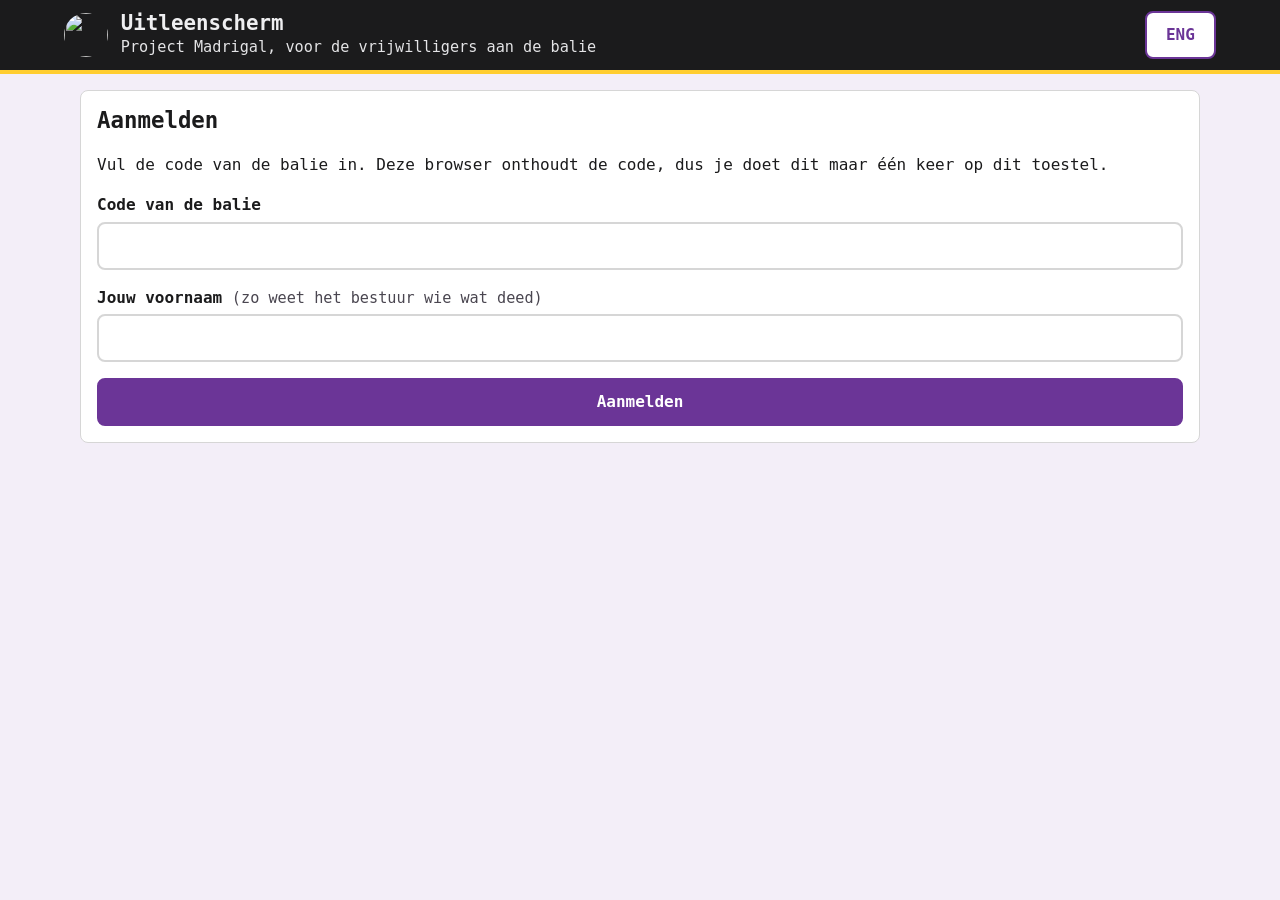
==== commit 1caaca8d: "Terug van de browser in Kastcontrole en Titelcontrole, vroege waarschuwing bij 180 versies in Apps S" ====
--- a/balie.html
+++ b/balie.html
@@ -79,9 +79,9 @@
   <script src="api.js"></script>
   <script src="dom.js?v=3"></script>
   <script src="zoeken.js?v=4"></script>
-  <script src="vertaal.js?v=16"></script>
+  <script src="vertaal.js?v=17"></script>
   <script src="beheer.js?v=27"></script>
-  <script src="vrijwilligers.js?v=6"></script>
-  <script src="balie.js?v=10"></script>
+  <script src="vrijwilligers.js?v=7"></script>
+  <script src="balie.js?v=11"></script>
 </body>
 </html>
--- a/styles.css
+++ b/styles.css
@@ -581,6 +581,20 @@
 .aanrader-titel { display: block; font-weight: 700; margin-top: .5rem; font-size: .95rem; }
 .aanrader-auteur { display: block; font-size: .85rem; }
 .aanradergroep + .aanradergroep { margin-top: 2rem; }
+/* In de kijker: één rij boeken als een bewegende band (zie tekenAanraders in home.js).
+   De ruimte links is even groot als de ruimte tussen de boeken: zo schuift de band precies één ronde op -50%. */
+.band { overflow: hidden; padding: .5rem 0 1rem; -webkit-mask-image: linear-gradient(90deg, transparent, #000 2rem, #000 calc(100% - 2rem), transparent); mask-image: linear-gradient(90deg, transparent, #000 2rem, #000 calc(100% - 2rem), transparent); }
+.band-spoor { display: flex; gap: 1.25rem; width: max-content; list-style: none; margin: 0; padding: 0 0 0 1.25rem; animation: band-schuif linear infinite; }
+.band-spoor .aanrader { width: 9rem; flex: none; }
+.band:hover .band-spoor, .band-spoor:focus-within, .band-spoor.gepauzeerd { animation-play-state: paused; }
+.band-knoppen { display: flex; justify-content: flex-end; margin-bottom: .5rem; }
+@keyframes band-schuif { from { transform: translateX(0); } to { transform: translateX(-50%); } }
+/* Minder beweging: de band staat stil en je schuift zelf. Enkel de echte boeken, geen kopieën en geen knop. */
+@media (prefers-reduced-motion: reduce) {
+  .band { overflow-x: auto; }
+  .band-spoor { animation: none; }
+  .band-kopie, .band-knoppen { display: none; }
+}
 .meer { margin: 1rem 0 0; font-weight: 700; }
 .meer a::after { content: " →"; }
 .knop.klein { min-height: 2.4rem; padding: .3rem .8rem; font-size: .9rem; }
